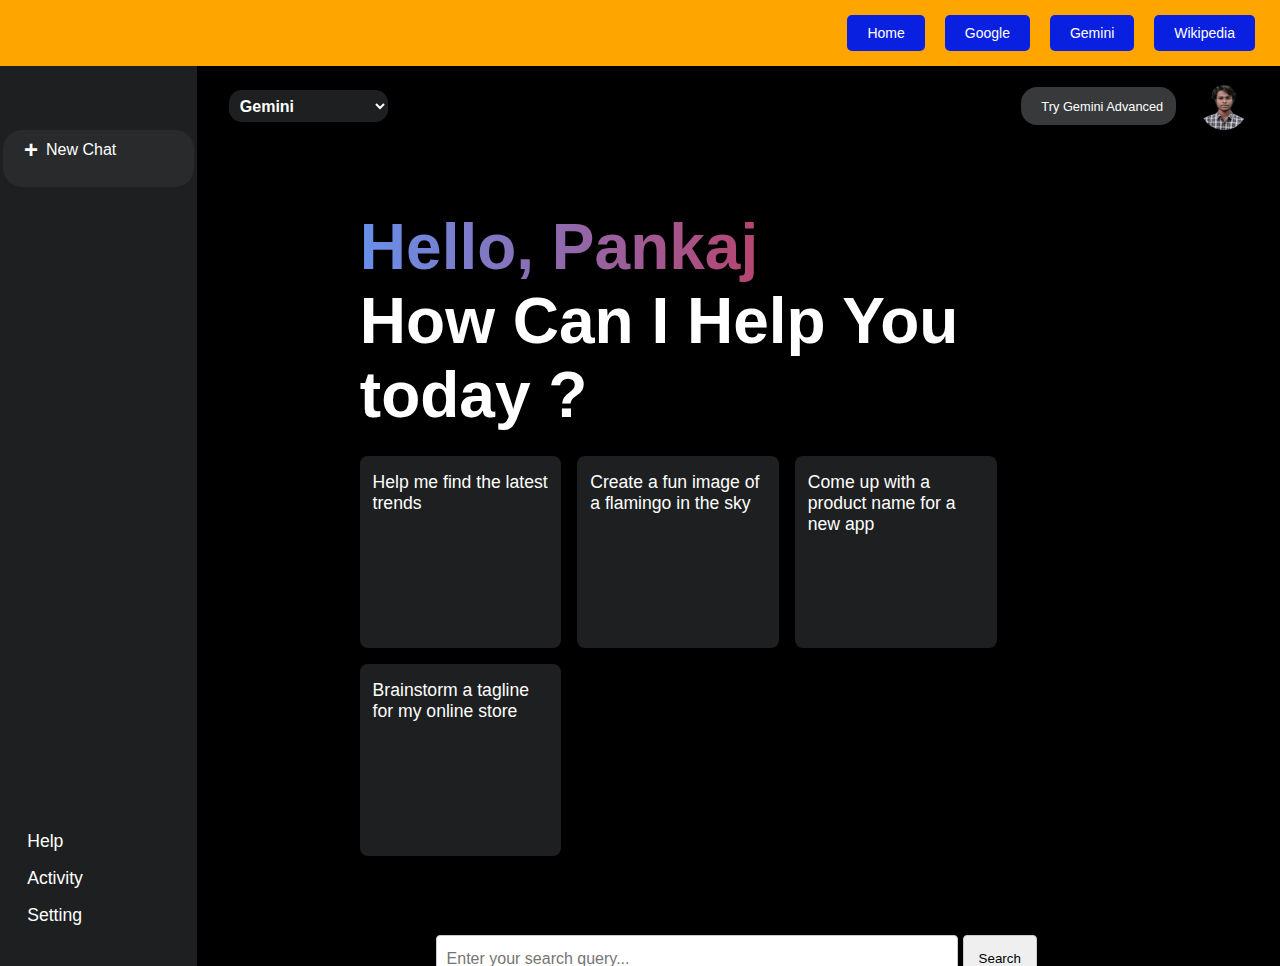
==== gemini.html @ 3b34fd86 "Multi-search-Engine" ====
<!DOCTYPE html>
<html lang="en">
<head>
    <meta charset="UTF-8">
    <meta name="viewport" content="width=device-width, initial-scale=1.0">
    <link rel="icon" type="image/x-icon" href="wikipedia.html">

    <title>Gemini Search</title>
    <link rel="stylesheet" href="https://cdnjs.cloudflare.com/ajax/libs/font-awesome/6.5.2/css/all.min.css" integrity="sha512-SnH5WK+bZxgPHs44uWIX+LLJAJ9/2PkPKZ5QiAj6Ta86w+fsb2TkcmfRyVX3pBnMFcV7oQPJkl9QevSCWr3W6A==" crossorigin="anonymous" referrerpolicy="no-referrer" />

    <link rel="stylesheet" href="./css/style.css">
    <link rel="stylesheet" href="./css/gemini.css">
    
</head>
<body class="gemini-background">
    <header>
        <div class="header-buttons">
            <button class="header-button home" onclick="redirectToPage('index.html')">Home</button>
            <button class="header-button google" onclick="redirectToPage('google.html')">Google</button>
            <button class="header-button gemini" onclick="redirectToPage('gemini.html')">Gemini</button>
            <button class="header-button wikipedia" onclick="redirectToPage('wikipedia.html')">Wikipedia</button>
        </div>
    </header>

    <div class="main">
        <div class="left">
            <i class="fa-solid fa-bars"></i>
            <div class="new_chat">
                <div class="new_Chat1"><span>+</span> New Chat</div>
                
            </div>

            <div class="last">
                <div>
                    <span class="icon"><i class="fa-regular fa-circle-question"></i></span>
                    <span>Help</span>
                </div>
                <div>
                    <span class="icon"><i class="fa-solid fa-arrow-rotate-left"></i></span>
                    <span>Activity</span>
                </div>
                <div>
                    <span class="icon"><i class="fa-solid fa-gear"></i></span>
                    <span>Setting</span>
                </div>
            </div>
        </div>
        <div class="right">
            <div class="header">
                <select name="" id="">
                    <option value="">Gemini</option>
                    <option value="">Advance Gemini</option>
                </select>
                <div>
                    <div class="advance">
                        <i class="fa-solid fa-diamond"></i>
                        <span>Try Gemini Advanced</span>
                    </div>
                    <!-- <i class="fa-solid fa-table-cells grid"></i> -->
                    <img src="pk.png" alt="" class="profile">
                </div>
            </div>

            <div class="selection1"> 
                <div class="static">
                    <h1>Hello, Pankaj</h1>
                    <h1 class="secondH1">How Can I Help You today ?</h1>
                    <div class="staticBoxes">
                        <div class="one">Help me find the latest trends</div>
                        <div class="one">Create a fun image of a flamingo in the sky</div>
                        <div class="one">Come up with a product name for a new app</div>
                        <div class="one">Brainstorm a tagline for my online store</div>    
                    </div>
                </div>
                <div class="message"></div>
                <div class="container">
                    <div class="search-bar">
                        <input type="text" id="search-query" placeholder="Enter your search query...">
                        
                        <button onclick="performSearch()">Search</button>
                    </div>
                    <div class="results">
                        <ul id="results-list"></ul>
                    </div>
                </div>
            </div>
        </div>    

    </div>


    <script>
        function redirectToPage(page) {
            window.location.href = page;
        }
        window.addEventListener('popstate', (event) => {
            window.location.href = 'index.html';
        });

        // Add event listeners to columns
        document.getElementById('javascript-column').addEventListener('click', () => {
            document.getElementById('search-query').value = 'Explain JavaScript';
            performSearch();
        });

        document.getElementById('java-column').addEventListener('click', () => {
            document.getElementById('search-query').value = 'Explain Java';
            performSearch();
        });

        document.getElementById('gemini-column').addEventListener('click', () => {
            document.getElementById('search-query').value = 'Explain Google Gemini';
            performSearch();
        });
    </script>
    <script src="./js/script.js"></script>
</body>
</html>
---- css/style.css ----
body {
    font-family: Arial, sans-serif;
    margin: 0;
    padding: 0;
}
.index-background::before {
    content: "";
    position: absolute;
    top: 0;
    left: 0;
    right: 0;
    bottom: 0;
    background-image: url('images/multi-search-engine-logo.png');
    background-size: 50%; /* Adjust the size as needed */
    opacity: 0.2; /* Adjust the opacity to make it lighter */
    z-index: -1; /* Ensure it stays behind all content */
}
.wikipedia-background {
    background-image: url('https://images.unsplash.com/photo-1629196911514-cfd8d628ba26?q=80&w=3699&auto=format&fit=crop&ixlib=rb-4.0.3&ixid=M3wxMjA3fDB8MHxwaG90by1wYWdlfHx8fGVufDB8fHx8fA%3D%3DD');
}

.container {
    text-align: center;
    align-items: center;
    padding: 20px;
    width: 80%;
    margin: 50px auto;
}

h1 {
    font-size: 48px; /* Very large font size */
    font-weight: bold;
    margin-bottom: 50px;
    position: relative; /* Required for animation */
    animation: enlarge 1s ease-in-out infinite alternate; /* Animation definition */
}

.search-buttons {
    margin-left: 10px;
    display: flex;
    justify-content: center;
    gap: 30px;
}

.google-search-button, .gemini-search-button, .wiki-search-button {
    padding: 10px 20px;
    font-size: 16px;
    color: rgb(255, 255, 255);
    border: none;
    border-radius: 5px;
    cursor: pointer;
    transition: background-color 0.3s, transform 0.3s;
}

.google-search-button {
    background-color: #0a20e0;
}

.google-search-button:hover {
    background-color: #0a20e0;
    transform: scale(1.05);
}

.gemini-search-button {
    background-color: #0a20e0;
}

.gemini-search-button:hover {
    background-color: #0a20e0;
    transform: scale(1.05);
}

.wiki-search-button {
    background-color: #0a20e0;
}

.wiki-search-button:hover {
    background-color: #0a20e0;
    transform: scale(1.05);
}

.search-bar {
    margin-top: 20px;
    display: flex;
    align-items: center;
    justify-content: space-between;
    margin-bottom: 20px;
    width: 100%;
    height: 25px; /* Adjust the height as needed */
}

#search-query {
    padding: 10px;
    border: 1px solid #ccc;
    border-radius: 4px;
    width: 90%;
    font-size: 16px; /* Example font size */
    caret-color: red; /* Example color for caret */
    height: 100%;
}

/* Adjust caret size */
#search-query::selection {
    background: rgba(0, 0, 255, 0.3); /* Example selection background color */
}

button {
    padding: 15px; /* Adjust button padding for better height proportion */
    margin: 5px;
    border: 1px solid #ccc;
    border-radius: 4px;
}

.google-search-bar {
    align-items: center;
    justify-content: space-between;
    margin-bottom: 20px;
    width: 100%;
}

.search-info {
    position: absolute;
    display: flex;
    align-items: center;
    text-align: center;
    justify-content: center;
}

#search-engine-info {
    margin-right: 10px;
}

#search-engine {
    padding: 4px;
    margin: 5px;
    border: 1px solid #ccc;
    border-radius: 4px;
    font-size: 15px;
}

#custom-search,
#google-search-box,
#google-results {
    margin-top: 20px;
    width: 100%;
    display: flex;
    height: 100%;
}

.results {
    margin-top: 100px; /* Add margin to create space between search bar and results */
}

.results ul {
    list-style: none;
    padding: 0;
}

.results li {
    margin-bottom: 10px;
    padding: 10px;
    background: #f9f9f9;
    border: 1px solid #ddd;
    border-radius: 4px;
    transition: background-color 0.3s;
}

.results li:hover {
    background-color: #eaeaea;
}

.engine-image img {
    width: 100%;
    max-width: 600px;
    border-radius: 8px;
}

/* Custom styles for Google CSE suggestion box */
.gsc-completion-container {
    position: absolute !important;
    top: calc(100% + 10px) !important;
    left: 0 !important;
    width: 100% !important;
    z-index: 1000;
}

.gsc-completion-container .gsc-completion {
    width: 100% !important;
}

.gsc-results-wrapper-overlay {
    z-index: 999 !important;
}

.help-text {
    /* margin-top: -50px; */
    font-size: 50px;
    margin-bottom: 50px;
    color: #70757a; /* Gray text color */
}

.columns {
    display: flex;
    justify-content: space-around;
    flex-wrap: wrap;
    margin-bottom: 20px;
}

.column {
    flex: 0 1 calc(25% - 20px); /* Adjust column width */
    background-color: #ffffff;
    padding: 20px;
    border-radius: 8px;
    box-shadow: 0 4px 8px rgba(0, 0, 0, 0.1);
    margin-bottom: 20px;
    transition: transform 0.3s ease;
}

.column:hover {
    transform: translateY(-10px);
}

.column h2 {
    font-size: 18px;
    margin-bottom: 10px;
    color: #1a0dab; /* Google blue */
}
/* 
@keyframes enlarge {
    from {
        transform: scale(1);
    }
    to {
        transform: scale(1.1);
    }
} */

/* Header styles */
header {
    display: flex;
    justify-content: flex-end;
    align-items: center;
    padding: 10px 20px;
    background-color: orange;
    width: 100%;
    box-sizing: border-box;
}

.header-buttons {
    display: flex;
    gap: 10px;
}

.header-button {
    padding: 10px 20px;
    border: none;
    border-radius: 5px;
    font-size: 14px;
    cursor: pointer;
    transition: background-color 0.3s ease, transform 0.3s ease;
}

.header-button.home {
    background-color: #0a20e0;
    color: white;
}

.header-button.home:hover {
    background-color: #0a20e0;
    transform: scale(1.05);
}

.header-button.google {
    background-color: #0a20e0;
    color: white;
}

.header-button.google:hover {
    background-color: #0a20e0;
    transform: scale(1.05);
}

.header-button.gemini {
    background-color: #0a20e0;
    color: white;
}

.header-button.gemini:hover {
    background-color: #0a20e0;
    transform: scale(1.05);
}

.header-button.wikipedia {
    background-color: #0a20e0;
    color: white;
}

.header-button.wikipedia:hover {
    background-color: #0a20e0;
    transform: scale(1.05);
}

/* Media Queries for Responsiveness */
@media (max-width: 1200px) {
    .column {
        flex: 0 1 calc(33.333% - 20px); /* Adjust column width */
    }
}

@media (max-width: 992px) {
    .column {
        flex: 0 1 calc(50% - 20px); /* Adjust column width */
    }
    h1 {
        font-size: 36px; /* Adjust font size */
    }
    .search-buttons {
        gap: 20px; /* Adjust gap between buttons */
    }
}

@media (max-width: 768px) {
    .column {
        flex: 0 1 calc(100% - 20px); /* Adjust column width */
    }
    h1 {
        font-size: 28px; /* Adjust font size */
    }
    .search-buttons {
        flex-direction: column; /* Stack buttons vertically */
        gap: 10px; /* Adjust gap between buttons */
    }
    .container {
        width: 90%; /* Adjust container width */
    }
}

@media (max-width: 576px) {
    h1 {
        font-size: 24px; /* Adjust font size */
    }
    .search-buttons {
        gap: 5px; /* Adjust gap between buttons */
    }
    .google-search-button, .gemini-search-button, .wiki-search-button {
        font-size: 14px; /* Adjust button font size */
        padding: 8px 16px; /* Adjust button padding */
    }
    #search-query {
        width: 100%; /* Make search query input full width */
    }
    .container {
        padding: 10px; /* Adjust container padding */
    }
}
/* Adjustments for smaller screens header */
@media (max-width: 576px) {
    header {
        justify-content: center; /* Center align buttons on smaller screens */
        padding: 10px; /* Adjust padding */
    }

    .header-buttons {
        flex-wrap: wrap; /* Wrap buttons to new line */
        justify-content: center; /* Center buttons */
    }

    .header-button {
        padding: 8px 12px; /* Adjust button padding */
        font-size: 12px; /* Adjust button font size */
    }
}
---- css/gemini.css ----
body {
    margin: 0;
    padding: 0;
    box-sizing: border-box;
}

.main {
    display: flex;
    height: 100vh;
}

.left {
    background-color: #1e1f20;
    width: 15%;
    display: flex;
    flex-direction: column;
    padding: 2rem 0.2rem;
    color: white;
    gap: 2rem;
}

.left > i {
    padding-left: 0.5rem;
    font-size: 2rem;
    font-weight: bold;
}

.new_chat {
    font-size: 1rem;
    border-radius: 1.2rem;
    background-color: #282a2c;
    color: white;
    padding: 0.4rem 0.8rem;
    display: flex;
    /* align-items: center; */
    flex-direction: column;
    justify-content: center;
    /* gap: 0.2rem; */
}

.new_chat>.new_Chat1{
    display: flex;
    align-items: center;
    margin-bottom: 1rem;
}
.new_chat>.new_Chat1 > span {
    font-weight: bold;
    font-size: 1.5rem;
    padding: 0rem 0.5rem;
}
.questions{
    background-color: #1e1f20;
    padding: 0.5rem 1.5rem;
    margin-bottom: 0rem;
    margin-top:0.2rem ;
    border-radius: 0.5rem;
    max-height: 2rem;
    overflow-x: hidden;
}
.questions:hover{
    cursor: pointer;
    background-color: rgb(56, 52, 52);
}

.last {
    margin-top: auto;
    display: flex;
    gap: 1rem;
    padding: 0.5rem 1rem;
    font-size: 1.1rem;
    flex-direction: column;
}

.last > div {
    display: flex;
    align-items: center;
}

.icon {
    font-weight: bold;
    padding-right: 0.5rem;
}

.right {
    width: 85%;
    overflow-y: scroll;
    overflow-x: hidden; /* Prevent horizontal overflow */
    background-color: #000000;
    color: white;
    display: flex;
    flex-direction: column;
    align-items: center;
}

.header {
    padding: 1rem;
    width: 100%;
    display: flex;
    align-items: center;
    justify-content: space-between;
    }

.header select {
    font-weight: bold;
    font-size: 1rem;
    border-radius: 0.8rem;
    background-color: #1e1f20;
    color: white;
    padding: 0.4rem 0.4rem;
    margin-left: 2rem;
    border: none;
}

.header > div {
    display: flex;
    align-items: center;
    gap: 1.5rem;
    margin-right: 2rem;
}

.advance {
    display: flex;
    align-items: center;
    gap: 0.5rem;
    padding: 0.7rem 0.8rem;
    border-radius: 1rem;
    background-color: #37393b;
}

.advance > i {
    color: pink;
}

.advance > span {
    color: white;
    font-size: 0.8rem;
}

.grid {
    color: white;
    font-size: 1.8rem;
}

.profile {
    width: 3rem;
    height: 3rem;
    border-radius: 50%;
}

.selection1 {
    width: 70%;
    display: flex;
    flex-direction: column;
    margin-top: 4rem;
}

.static h1 {
    font-size: 4rem;
    margin: 0;
}

.static h1:first-child {
    background: linear-gradient(to right, #6790eb, red);
    -webkit-background-clip: text;
    -webkit-text-fill-color: transparent;
}

.secondH1 {
    margin-top: 0;
}

.staticBoxes {
    margin-top: 1.5rem;
    display: flex;
    flex-wrap: wrap;
    gap: 1rem;
    /* overflow-y: scroll; */
}

.one {
    width: 11rem;
    font-size: 1.1rem;
    height: 10rem;
    padding: 1rem 0.8rem;
    border-radius: 0.5rem;
    background-color: #1e1f20;
    color: white;
}

.one:hover {
    cursor: pointer;
    background-color: #3b4456;
}

.message{
    /* height: 24rem; */
    /* overflow-y: scroll; */
}

.inputDiv {
    margin-top: 6rem;
    width: 100%;
    max-width: 50rem;
    display: flex;
    justify-content: space-between;
    align-items: center;
    padding: 0.5rem 1rem;
    border-radius: 1.2rem;
    font-size: 1.3rem;
    background-color: #1e1f20;
}

.text {
    width: 85%;
    padding: 0.8rem 1rem;
    border-radius: 0.5rem;
    border: none;
    font-size: 1rem;
    background: transparent;
    color: white;
    outline: none;
}

.image,
.microphone,
.button {
    color: white;
    cursor: pointer;
}

.selection1 > p {
    font-size: 0.8rem;
    color: white;
    display: flex;
    justify-content: center;
}

.selection1 > p > u {
    cursor: pointer;
}

.inputDiv > i {
    padding: 0rem 0.5rem;
}

@media screen and (max-width: 1211px) {
    .staticBoxes {
        justify-content: center;
        align-items: center;
    }
    /* .inputDiv{
        margin-top: 0.5rem;
    } */
}

@media screen and (max-width: 992px) {
    .left .last > div > span {
        display: flex;
        justify-content: center;
        align-items: center;
        padding: 0.5rem 0.5rem;
    }

    .left {
        justify-content: center;
        align-items: center;
    }
    
    .left > .last > div {
        justify-content: center;
        align-items: center;
        flex-direction: column;
    }
    
    .left > .new_chat {
        text-align: center;
        justify-content: center;
        align-items: center;
        flex-direction: column;
    }

    .static h1 {
        text-align: center;
    }
}

@media screen and (max-width: 549px) {
    .header {
        flex-direction: column;
        gap: 1rem;
    }
    .header select {
        margin-left: 0rem;        
    }
    
    .header > div {
        margin-right: 0rem;
    }
}



/* Add this to your style.css file */

/* Custom scrollbar styles */
.message::-webkit-scrollbar {
    width: 3px; /* Width of the scrollbar */
}

.message::-webkit-scrollbar-track {
    background: #f1f1f1; /* Background of the scrollbar track */
}

.message::-webkit-scrollbar-thumb {
    background: #888; /* Color of the scrollbar thumb */
    border-radius: 10px; /* Rounded corners for the scrollbar thumb */
}

.message::-webkit-scrollbar-thumb:hover {
    background: #555; /* Color of the scrollbar thumb when hovered */
}
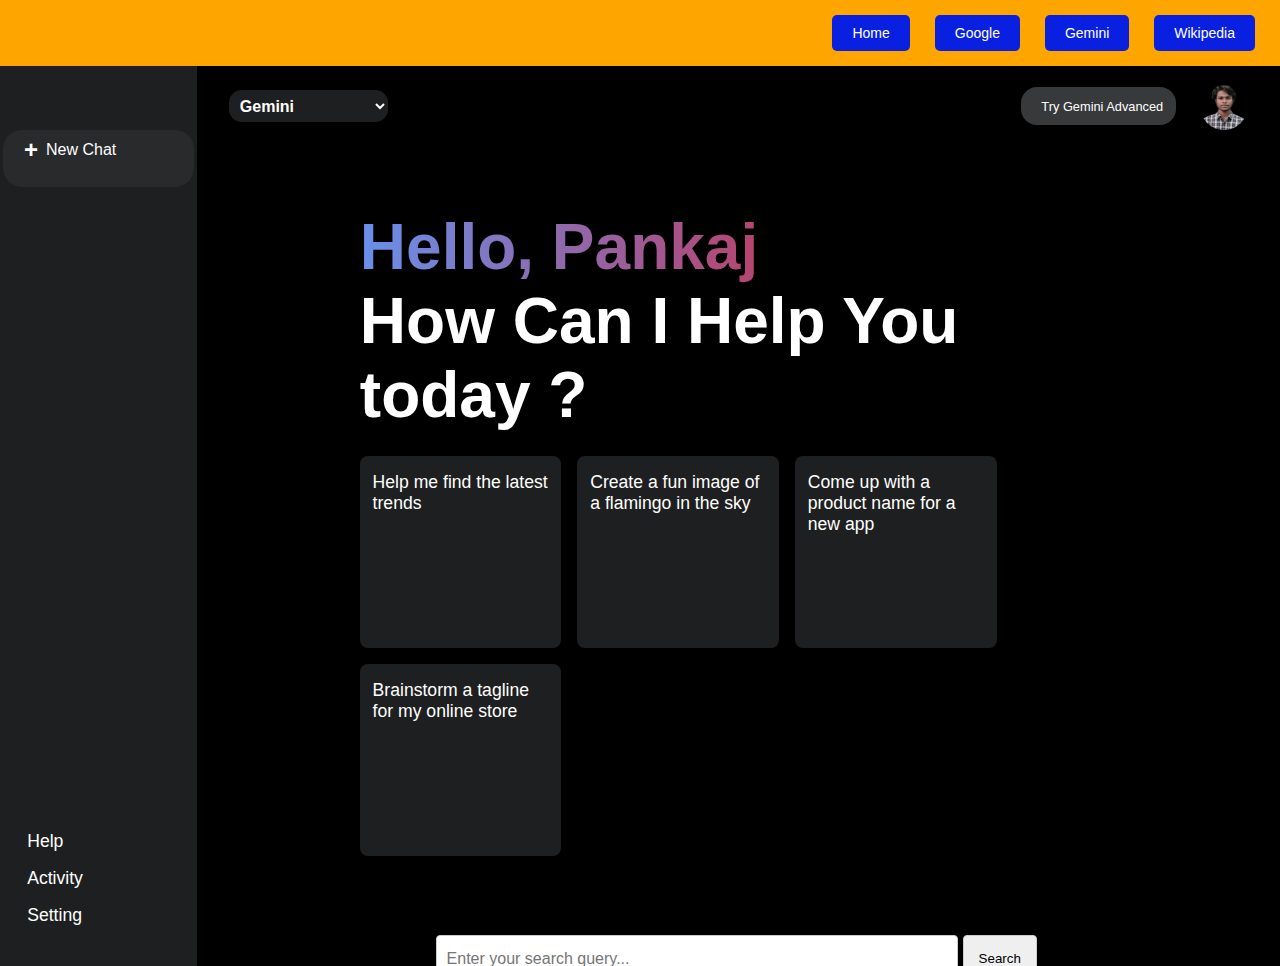
==== commit 47682b35: "create image file" ====
--- a/gemini.html
+++ b/gemini.html
@@ -3,6 +3,8 @@
 <head>
     <meta charset="UTF-8">
     <meta name="viewport" content="width=device-width, initial-scale=1.0">
+    <link rel="icon" type="image/x-icon" href="https://static.toiimg.com/thumb/msid-110225707,imgsize-6952,width-400,resizemode-4/110225707.jpg">
+
     <link rel="icon" type="image/x-icon" href="wikipedia.html">
 
     <title>Gemini Search</title>
@@ -57,7 +59,7 @@
                         <span>Try Gemini Advanced</span>
                     </div>
                     <!-- <i class="fa-solid fa-table-cells grid"></i> -->
-                    <img src="pk.png" alt="" class="profile">
+                    <img src="./images/pk.png" alt="" class="profile">
                 </div>
             </div>
 
--- a/css/style.css
+++ b/css/style.css
@@ -3,6 +3,7 @@
     margin: 0;
     padding: 0;
 }
+
 .index-background::before {
     content: "";
     position: absolute;
@@ -225,15 +226,6 @@
     margin-bottom: 10px;
     color: #1a0dab; /* Google blue */
 }
-/* 
-@keyframes enlarge {
-    from {
-        transform: scale(1);
-    }
-    to {
-        transform: scale(1.1);
-    }
-} */
 
 /* Header styles */
 header {
@@ -246,10 +238,6 @@
     box-sizing: border-box;
 }
 
-.header-buttons {
-    display: flex;
-    gap: 10px;
-}
 
 .header-button {
     padding: 10px 20px;
@@ -259,6 +247,12 @@
     cursor: pointer;
     transition: background-color 0.3s ease, transform 0.3s ease;
 }
+.header-buttons {
+    display: flex;
+    justify-content: center;
+    gap: 15px; /* Space between buttons */
+  }
+  
 
 .header-button.home {
     background-color: #0a20e0;
@@ -300,6 +294,38 @@
     transform: scale(1.05);
 }
 
+
+@keyframes slideIn {
+    from {
+      opacity: 0;
+      transform: translateY(20px);
+    }
+    to {
+      opacity: 1;
+      transform: translateY(0);
+    }
+  }
+
+  .header-button {
+    animation: slideIn 0.5s ease-out;
+  }
+  
+  .header-button:nth-child(1) {
+    animation-delay: 0.1s;
+  }
+  
+  .header-button:nth-child(2) {
+    animation-delay: 0.2s;
+  }
+  
+  .header-button:nth-child(3) {
+    animation-delay: 0.3s;
+  }
+  
+  .header-button:nth-child(4) {
+    animation-delay: 0.4s;
+  }
+  
 /* Media Queries for Responsiveness */
 @media (max-width: 1200px) {
     .column {
